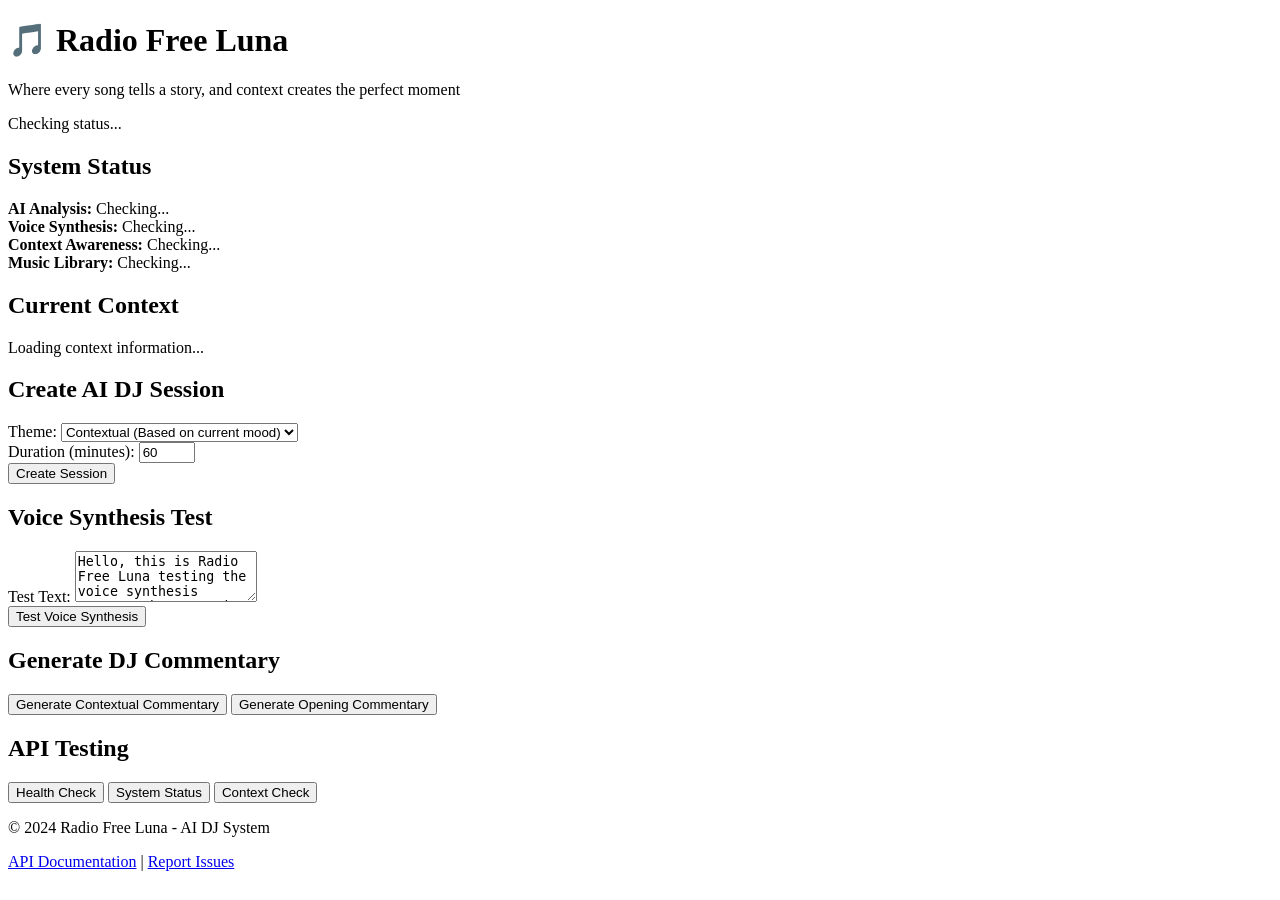
==== src/web/static/index.html @ ef02e5de "Initial commit: Radio Free Luna AI DJ system Full-featured AI-powered DJ system with: - Contextual a" ====
<!DOCTYPE html>
<html lang="en">
<head>
    <meta charset="UTF-8">
    <meta name="viewport" content="width=device-width, initial-scale=1.0">
    <title>Radio Free Luna - AI DJ System</title>
    <link rel="stylesheet" href="/static/css/main.css">
    <link rel="icon" href="data:image/svg+xml,<svg xmlns='http://www.w3.org/2000/svg' viewBox='0 0 100 100'><text y='.9em' font-size='90'>🎵</text></svg>">
</head>
<body>
    <div class="container">
        <header class="header">
            <h1 class="title">🎵 Radio Free Luna</h1>
            <p class="tagline">Where every song tells a story, and context creates the perfect moment</p>
            <div class="status-indicator" id="statusIndicator">
                <div class="status-dot" id="statusDot"></div>
                <span id="statusText">Checking status...</span>
            </div>
        </header>

        <main class="main-content">
            <!-- System Status Section -->
            <section class="card" id="systemStatus">
                <h2>System Status</h2>
                <div class="status-grid">
                    <div class="status-item">
                        <strong>AI Analysis:</strong>
                        <span id="aiStatus">Checking...</span>
                    </div>
                    <div class="status-item">
                        <strong>Voice Synthesis:</strong>
                        <span id="voiceStatus">Checking...</span>
                    </div>
                    <div class="status-item">
                        <strong>Context Awareness:</strong>
                        <span id="contextStatus">Checking...</span>
                    </div>
                    <div class="status-item">
                        <strong>Music Library:</strong>
                        <span id="musicStatus">Checking...</span>
                    </div>
                </div>
            </section>

            <!-- Current Context Section -->
            <section class="card" id="contextInfo">
                <h2>Current Context</h2>
                <div id="contextContent">
                    <p>Loading context information...</p>
                </div>
            </section>

            <!-- Session Management Section -->
            <section class="card" id="sessionManagement">
                <h2>Create AI DJ Session</h2>
                <form id="sessionForm" class="session-form">
                    <div class="form-group">
                        <label for="sessionTheme">Theme:</label>
                        <select id="sessionTheme" name="theme">
                            <option value="contextual">Contextual (Based on current mood)</option>
                            <option value="rainy_day">Rainy Day</option>
                            <option value="upbeat">Upbeat & Energetic</option>
                            <option value="relaxing">Relaxing & Chill</option>
                            <option value="nostalgic">Nostalgic Journey</option>
                            <option value="driving">Road Trip Vibes</option>
                            <option value="love">Love & Romance</option>
                        </select>
                    </div>
                    <div class="form-group">
                        <label for="sessionDuration">Duration (minutes):</label>
                        <input type="number" id="sessionDuration" name="duration" min="15" max="480" value="60">
                    </div>
                    <button type="submit" class="btn btn-primary">Create Session</button>
                </form>
                <div id="sessionResult" class="session-result"></div>
            </section>

            <!-- Voice Testing Section -->
            <section class="card" id="voiceTesting">
                <h2>Voice Synthesis Test</h2>
                <div class="voice-test">
                    <div class="form-group">
                        <label for="voiceText">Test Text:</label>
                        <textarea id="voiceText" placeholder="Enter text to synthesize..." rows="3">Hello, this is Radio Free Luna testing the voice synthesis system. The AI DJ is ready to create the perfect musical moment for you.</textarea>
                    </div>
                    <button type="button" id="testVoiceBtn" class="btn btn-secondary">Test Voice Synthesis</button>
                    <div id="voiceResult" class="voice-result"></div>
                </div>
            </section>

            <!-- Commentary Generation Section -->
            <section class="card" id="commentarySection">
                <h2>Generate DJ Commentary</h2>
                <div class="commentary-controls">
                    <button type="button" id="generateContextualBtn" class="btn btn-secondary">Generate Contextual Commentary</button>
                    <button type="button" id="generateOpeningBtn" class="btn btn-secondary">Generate Opening Commentary</button>
                    <div id="commentaryResult" class="commentary-result"></div>
                </div>
            </section>

            <!-- API Testing Section -->
            <section class="card" id="apiTesting">
                <h2>API Testing</h2>
                <div class="api-controls">
                    <button type="button" id="healthCheckBtn" class="btn btn-info">Health Check</button>
                    <button type="button" id="systemStatusBtn" class="btn btn-info">System Status</button>
                    <button type="button" id="contextCheckBtn" class="btn btn-info">Context Check</button>
                    <div id="apiResult" class="api-result"></div>
                </div>
            </section>
        </main>

        <footer class="footer">
            <p>&copy; 2024 Radio Free Luna - AI DJ System</p>
            <p><a href="/docs" target="_blank">API Documentation</a> | <a href="https://github.com/anthropics/claude-code/issues" target="_blank">Report Issues</a></p>
        </footer>
    </div>

    <script src="/static/js/main.js"></script>
</body>
</html>
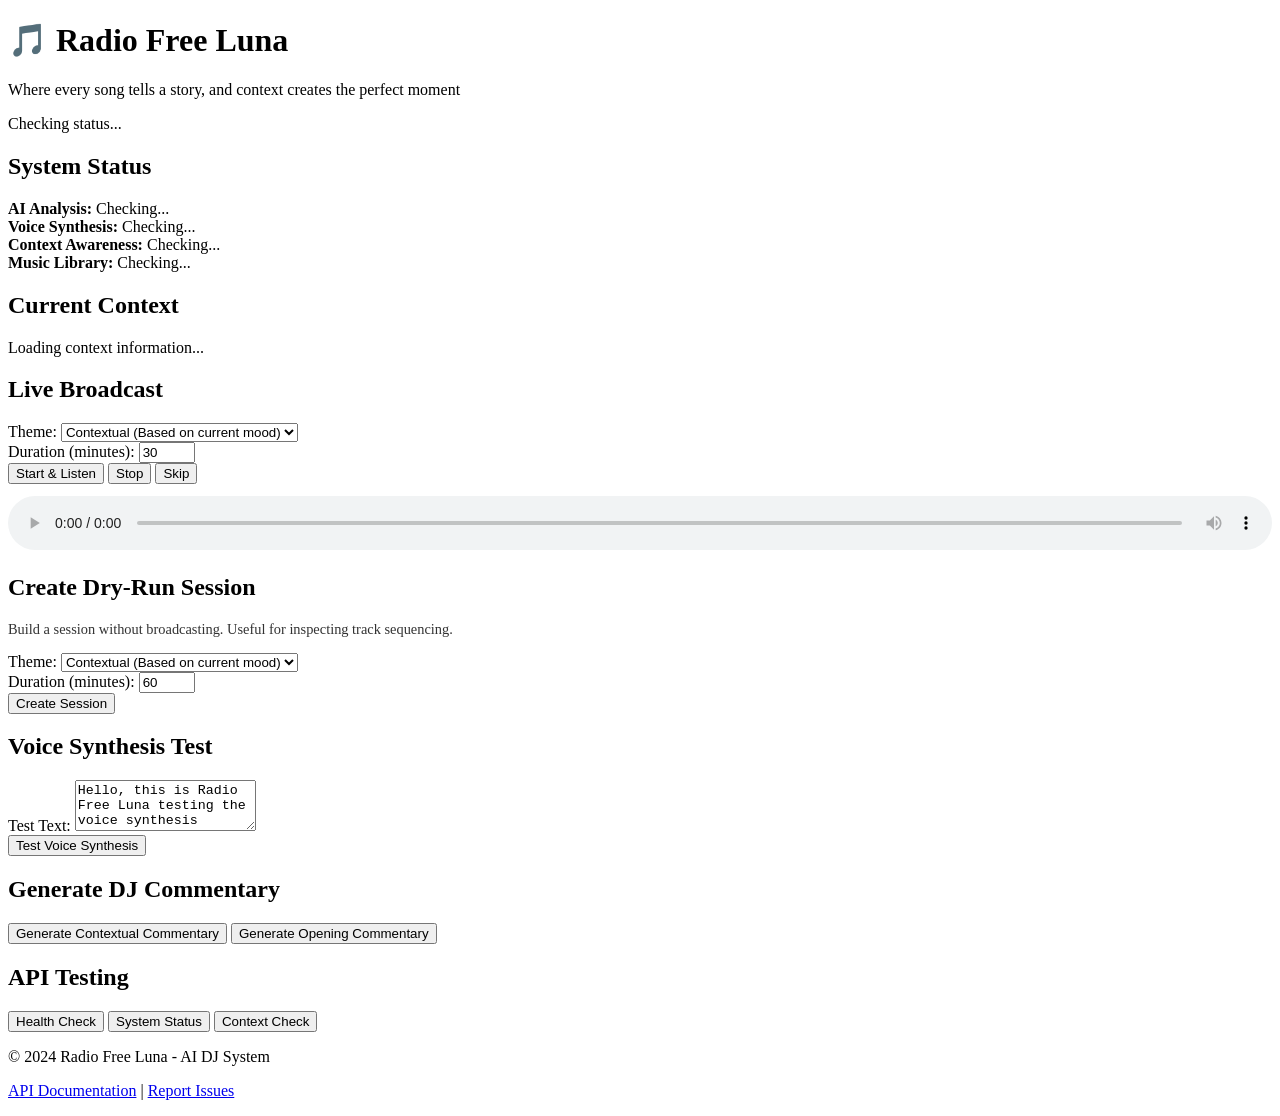
==== commit d8795449: "migration snapshot 20260524-113236" ====
--- a/src/web/static/index.html
+++ b/src/web/static/index.html
@@ -50,20 +50,51 @@
                 </div>
             </section>
 
-            <!-- Session Management Section -->
+            <!-- Live Broadcast Section -->
+            <section class="card" id="broadcastSection">
+                <h2>Live Broadcast</h2>
+                <form id="streamForm" class="session-form">
+                    <div class="form-group">
+                        <label for="streamTheme">Theme:</label>
+                        <select id="streamTheme" name="theme">
+                            <option value="contextual">Contextual (Based on current mood)</option>
+                            <option value="rainy_day">Rainy Day</option>
+                            <option value="upbeat">Upbeat &amp; Energetic</option>
+                            <option value="relaxing">Relaxing &amp; Chill</option>
+                            <option value="nostalgic">Nostalgic Journey</option>
+                            <option value="driving">Road Trip Vibes</option>
+                            <option value="love">Love &amp; Romance</option>
+                        </select>
+                    </div>
+                    <div class="form-group">
+                        <label for="streamDuration">Duration (minutes):</label>
+                        <input type="number" id="streamDuration" name="duration" min="5" max="480" value="30">
+                    </div>
+                    <div class="stream-controls">
+                        <button type="submit" class="btn btn-primary" id="streamStartBtn">Start &amp; Listen</button>
+                        <button type="button" class="btn btn-secondary" id="streamStopBtn">Stop</button>
+                        <button type="button" class="btn btn-secondary" id="streamSkipBtn">Skip</button>
+                    </div>
+                </form>
+                <audio id="streamAudio" controls preload="none" style="width: 100%; margin-top: 12px;"></audio>
+                <div id="streamResult" class="session-result"></div>
+            </section>
+
+            <!-- Session Management Section (dry-run) -->
             <section class="card" id="sessionManagement">
-                <h2>Create AI DJ Session</h2>
+                <h2>Create Dry-Run Session</h2>
+                <p style="font-size: 0.9em; opacity: 0.8;">Build a session without broadcasting. Useful for inspecting track sequencing.</p>
                 <form id="sessionForm" class="session-form">
                     <div class="form-group">
                         <label for="sessionTheme">Theme:</label>
                         <select id="sessionTheme" name="theme">
                             <option value="contextual">Contextual (Based on current mood)</option>
                             <option value="rainy_day">Rainy Day</option>
-                            <option value="upbeat">Upbeat & Energetic</option>
-                            <option value="relaxing">Relaxing & Chill</option>
+                            <option value="upbeat">Upbeat &amp; Energetic</option>
+                            <option value="relaxing">Relaxing &amp; Chill</option>
                             <option value="nostalgic">Nostalgic Journey</option>
                             <option value="driving">Road Trip Vibes</option>
-                            <option value="love">Love & Romance</option>
+                            <option value="love">Love &amp; Romance</option>
                         </select>
                     </div>
                     <div class="form-group">
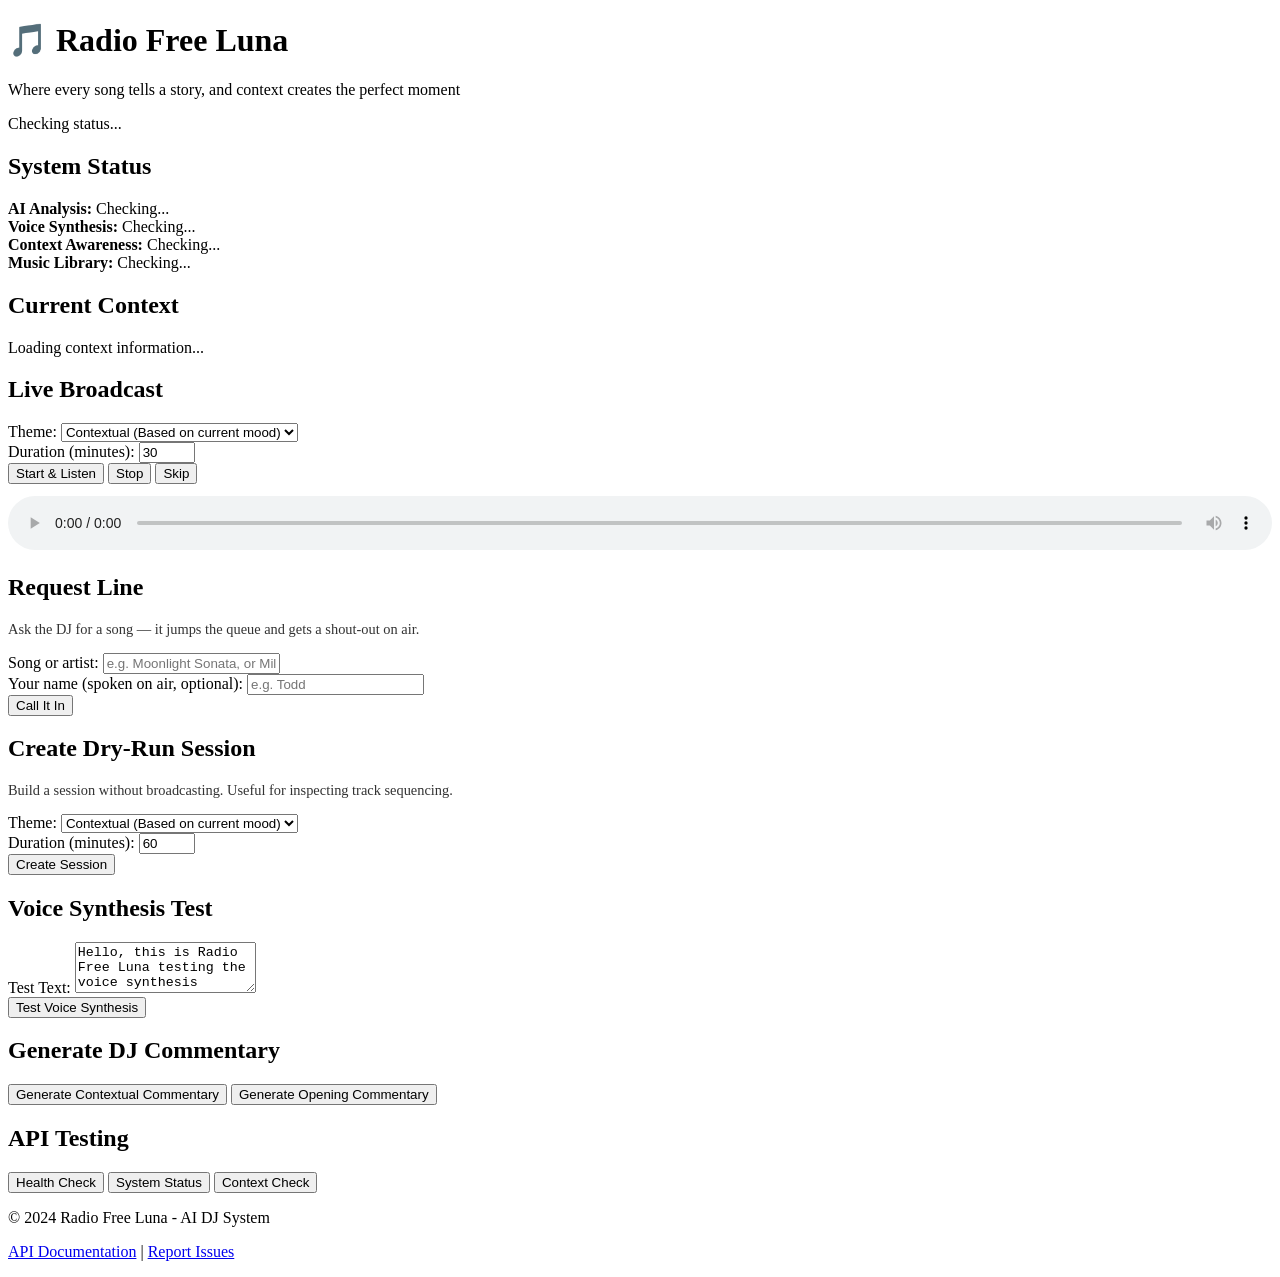
==== commit e8d586ed: "Radio Free Luna: initial public release Radio Free Luna is a context-aware AI DJ that streams music " ====
--- a/src/web/static/index.html
+++ b/src/web/static/index.html
@@ -77,7 +77,31 @@
                     </div>
                 </form>
                 <audio id="streamAudio" controls preload="none" style="width: 100%; margin-top: 12px;"></audio>
+                <div id="nowPlaying" class="now-playing" style="display: none; margin-top: 12px;">
+                    <div class="now-playing-label">Now Playing</div>
+                    <div id="nowPlayingTitle" class="now-playing-title"></div>
+                    <div id="nowPlayingMeta" class="now-playing-meta"></div>
+                    <div class="now-playing-bar"><div id="nowPlayingProgress" class="now-playing-progress"></div></div>
+                </div>
                 <div id="streamResult" class="session-result"></div>
+            </section>
+
+            <!-- Request Line Section -->
+            <section class="card" id="requestSection">
+                <h2>Request Line</h2>
+                <p style="font-size: 0.9em; opacity: 0.8;">Ask the DJ for a song — it jumps the queue and gets a shout-out on air.</p>
+                <form id="requestForm" class="session-form">
+                    <div class="form-group">
+                        <label for="requestQuery">Song or artist:</label>
+                        <input type="text" id="requestQuery" name="query" maxlength="200" placeholder="e.g. Moonlight Sonata, or Miles Davis" required>
+                    </div>
+                    <div class="form-group">
+                        <label for="requestName">Your name (spoken on air, optional):</label>
+                        <input type="text" id="requestName" name="requested_by" maxlength="50" placeholder="e.g. Todd">
+                    </div>
+                    <button type="submit" class="btn btn-primary" id="requestBtn">Call It In</button>
+                </form>
+                <div id="requestResult" class="session-result"></div>
             </section>
 
             <!-- Session Management Section (dry-run) -->
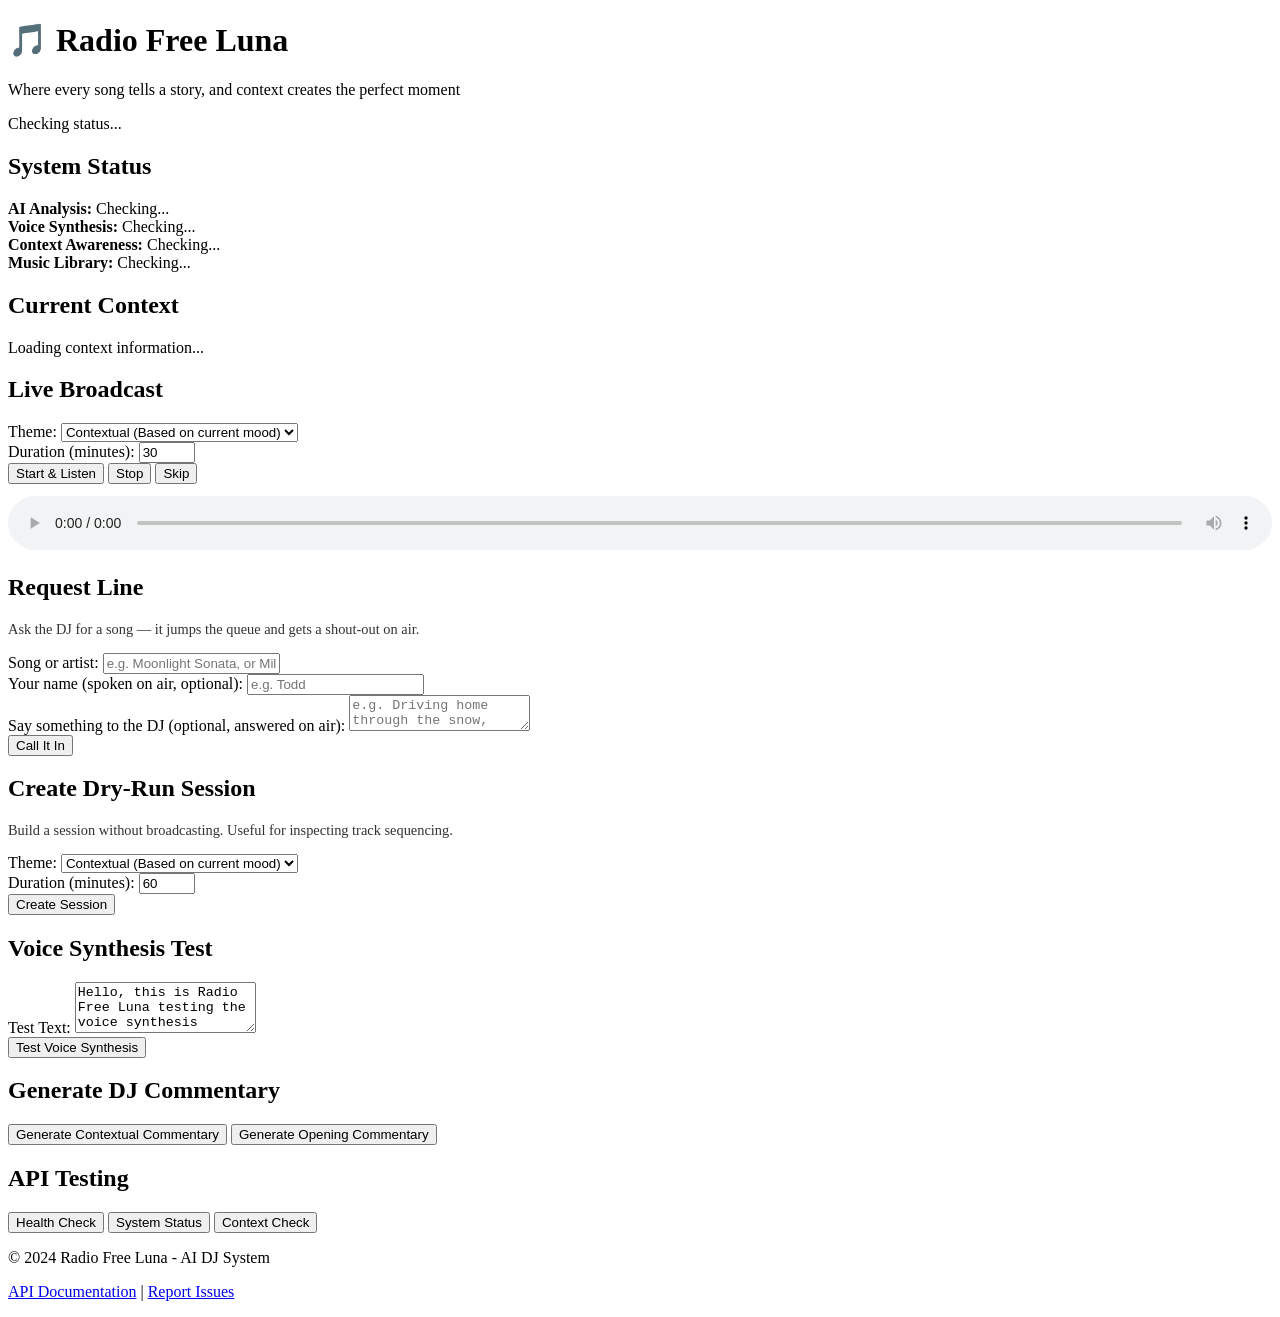
==== commit 6658e47f: "DJ persona cards: a named host per daypart; call-ins answered on air (#4154, phases 4-5) docs/dj/per" ====
--- a/src/web/static/index.html
+++ b/src/web/static/index.html
@@ -99,6 +99,10 @@
                         <label for="requestName">Your name (spoken on air, optional):</label>
                         <input type="text" id="requestName" name="requested_by" maxlength="50" placeholder="e.g. Todd">
                     </div>
+                    <div class="form-group">
+                        <label for="requestMessage">Say something to the DJ (optional, answered on air):</label>
+                        <textarea id="requestMessage" name="message" maxlength="280" rows="2" placeholder="e.g. Driving home through the snow, this one's for my sister"></textarea>
+                    </div>
                     <button type="submit" class="btn btn-primary" id="requestBtn">Call It In</button>
                 </form>
                 <div id="requestResult" class="session-result"></div>
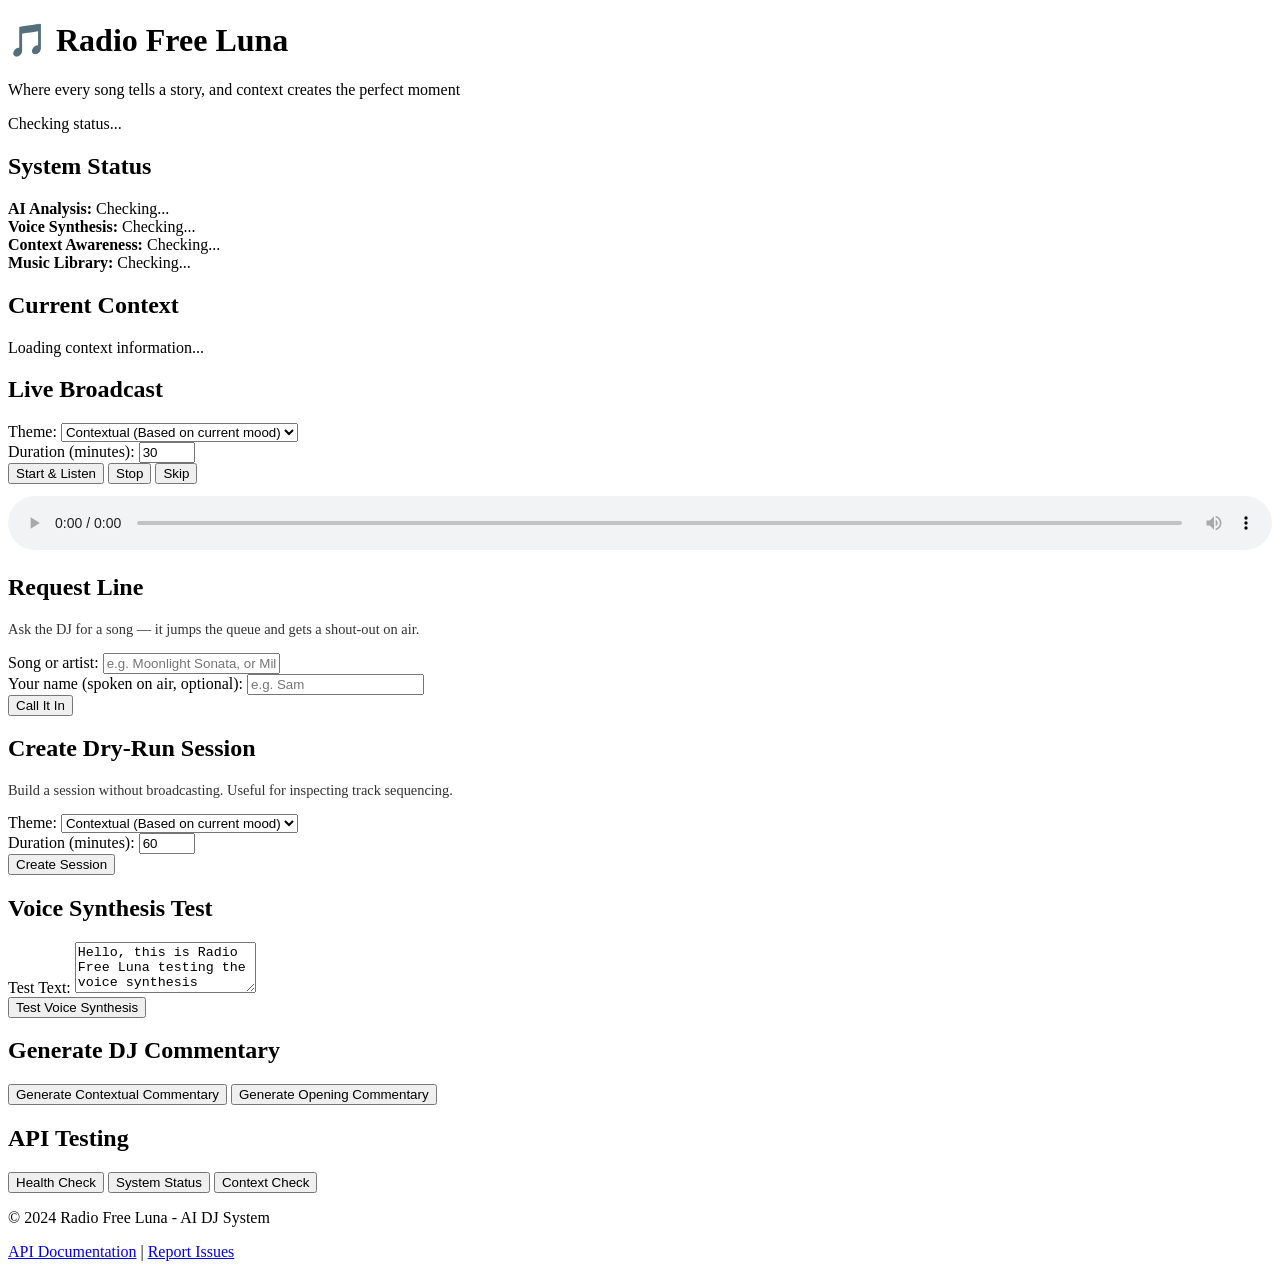
==== commit 12f2d25f: "Remove internal working notes from the repository Untrack local notes and planning files, tidy docs," ====
--- a/src/web/static/index.html
+++ b/src/web/static/index.html
@@ -97,11 +97,7 @@
                     </div>
                     <div class="form-group">
                         <label for="requestName">Your name (spoken on air, optional):</label>
-                        <input type="text" id="requestName" name="requested_by" maxlength="50" placeholder="e.g. Todd">
-                    </div>
-                    <div class="form-group">
-                        <label for="requestMessage">Say something to the DJ (optional, answered on air):</label>
-                        <textarea id="requestMessage" name="message" maxlength="280" rows="2" placeholder="e.g. Driving home through the snow, this one's for my sister"></textarea>
+                        <input type="text" id="requestName" name="requested_by" maxlength="50" placeholder="e.g. Sam">
                     </div>
                     <button type="submit" class="btn btn-primary" id="requestBtn">Call It In</button>
                 </form>
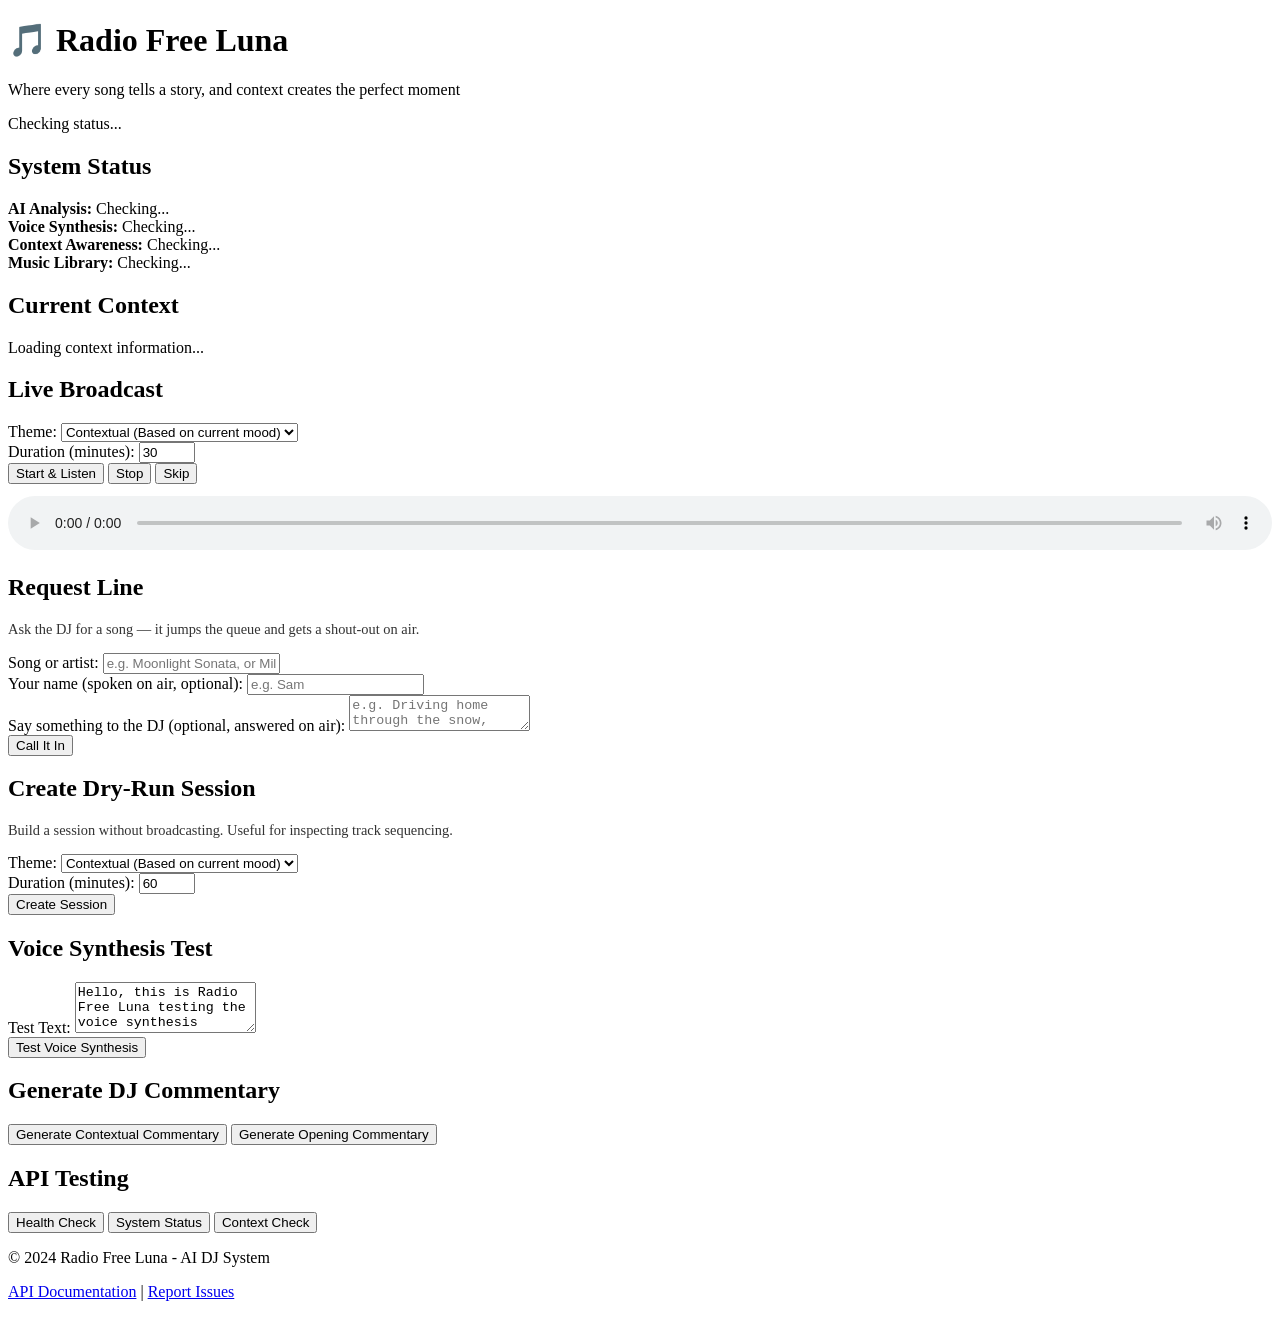
==== commit f4dda603: "Remove internal working notes from the repository Untrack local notes and planning files, tidy docs," ====
--- a/src/web/static/index.html
+++ b/src/web/static/index.html
@@ -82,6 +82,15 @@
                     <div id="nowPlayingTitle" class="now-playing-title"></div>
                     <div id="nowPlayingMeta" class="now-playing-meta"></div>
                     <div class="now-playing-bar"><div id="nowPlayingProgress" class="now-playing-progress"></div></div>
+                    <div id="nowPlayingRate" class="now-playing-rate" style="margin-top: 8px;">
+                        <span>Song</span>
+                        <button type="button" data-target="track" data-rating="up" title="Thumbs up on this song">&#128077;</button>
+                        <button type="button" data-target="track" data-rating="down" title="Thumbs down on this song">&#128078;</button>
+                        <span id="rateDjLabel" style="margin-left: 12px;">DJ</span>
+                        <button type="button" data-target="line" data-rating="up" title="Thumbs up on what the DJ said">&#128077;</button>
+                        <button type="button" data-target="line" data-rating="down" title="Thumbs down on what the DJ said">&#128078;</button>
+                        <span id="rateResult" class="now-playing-meta" style="margin-left: 8px;"></span>
+                    </div>
                 </div>
                 <div id="streamResult" class="session-result"></div>
             </section>
@@ -98,6 +107,10 @@
                     <div class="form-group">
                         <label for="requestName">Your name (spoken on air, optional):</label>
                         <input type="text" id="requestName" name="requested_by" maxlength="50" placeholder="e.g. Sam">
+                    </div>
+                    <div class="form-group">
+                        <label for="requestMessage">Say something to the DJ (optional, answered on air):</label>
+                        <textarea id="requestMessage" name="message" maxlength="280" rows="2" placeholder="e.g. Driving home through the snow, this one's for my sister"></textarea>
                     </div>
                     <button type="submit" class="btn btn-primary" id="requestBtn">Call It In</button>
                 </form>
